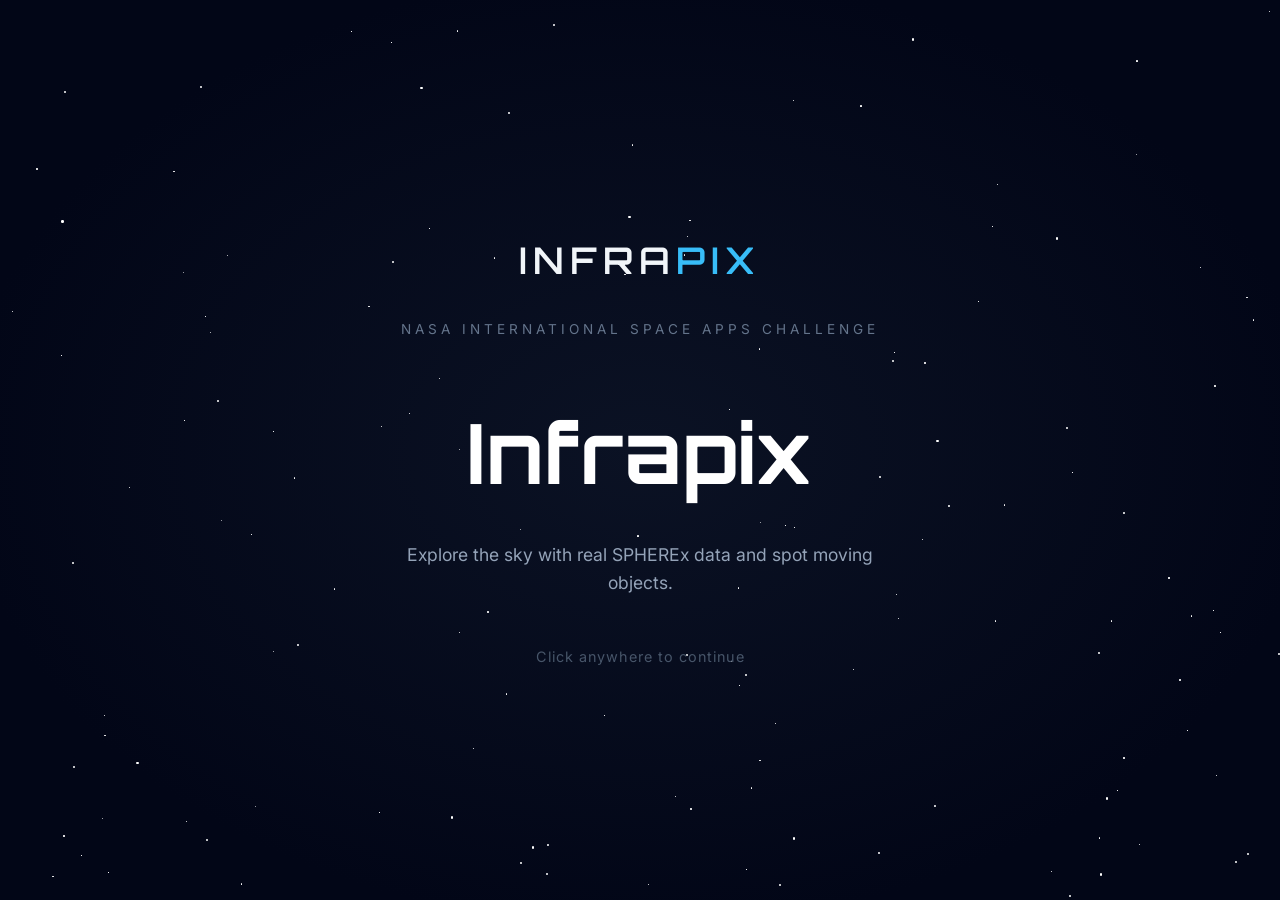
==== static/index.html @ c10cc55e "One-page site: splash, 3D map with SPHEREx pictures, team" ====
<!DOCTYPE html>
<html lang="en">
<head>
<meta charset="UTF-8">
<meta name="viewport" content="width=device-width, initial-scale=1.0">
<title>Infrapix | NASA Space Apps Challenge – SPHEREx</title>
<link rel="preconnect" href="https://fonts.googleapis.com">
<link rel="preconnect" href="https://fonts.gstatic.com" crossorigin>
<link href="https://fonts.googleapis.com/css2?family=Orbitron:wght@400;500;600;700&family=Inter:wght@300;400;500;600;700&display=swap" rel="stylesheet">
<style>
:root{--bg:#050510;--card:rgba(15,23,42,.78);--border:rgba(148,163,184,.15);--primary:#38bdf8;--primary-glow:rgba(56,189,248,.35);--text:#e2e8f0;--muted:#94a3b8}
*{margin:0;padding:0;box-sizing:border-box}
html{scroll-behavior:smooth}
body{font-family:'Inter',system-ui,sans-serif;background:var(--bg);color:var(--text);line-height:1.6;overflow-x:hidden}

/* splash */
#splash{position:fixed;inset:0;z-index:9999;background:radial-gradient(ellipse at center,#0b1224 0%,#020617 75%);display:flex;flex-direction:column;align-items:center;justify-content:center;cursor:pointer;transition:opacity .85s ease,visibility .85s ease}
#splash.hide{opacity:0;visibility:hidden;pointer-events:none}
.stars{position:absolute;inset:0;overflow:hidden}
.star{position:absolute;background:#fff;border-radius:50%;animation:twinkle 3.5s infinite ease-in-out}
@keyframes twinkle{0%,100%{opacity:.15;transform:scale(1)}50%{opacity:.9;transform:scale(1.25)}}
.splash-content{position:relative;z-index:2;text-align:center;padding:2rem;pointer-events:none}
.splash-logo{font-family:'Orbitron',sans-serif;font-size:clamp(1.5rem,4vw,2.3rem);font-weight:600;letter-spacing:6px;margin-bottom:1.8rem}
.infra{color:#f1f5f9}.pix{color:#38bdf8}
.splash-sub{font-size:.85rem;color:#64748b;letter-spacing:4px;text-transform:uppercase;margin-bottom:2.8rem}
.splash-title{font-family:'Orbitron',sans-serif;font-size:clamp(3rem,9vw,5.2rem);font-weight:700;color:#fff;margin-bottom:1.4rem}
.splash-desc{max-width:480px;margin:0 auto 3rem;color:#94a3b8;font-size:1.1rem}
.splash-hint{font-size:.9rem;color:#475569;letter-spacing:1px;animation:pulse 2.2s infinite}
@keyframes pulse{0%,100%{opacity:.45}50%{opacity:.9}}
#main{display:none;opacity:0;transition:opacity 1s ease}
#main.show{display:block;opacity:1}

/* nav + hero */
nav{position:fixed;top:0;left:0;right:0;z-index:100;padding:1.05rem 2rem;background:rgba(5,5,16,.93);backdrop-filter:blur(18px);border-bottom:1px solid var(--border);display:flex;justify-content:space-between;align-items:center}
.nav-logo{font-family:'Orbitron',sans-serif;font-weight:600;font-size:1.2rem;letter-spacing:1.5px}
.nav-links{display:flex;gap:1.7rem;list-style:none}
.nav-links a{color:var(--muted);text-decoration:none;font-size:.9rem;font-weight:500;transition:color .2s}
.nav-links a:hover{color:var(--primary)}
.hero{min-height:90vh;display:flex;align-items:center;justify-content:center;text-align:center;padding:8rem 2rem 4rem;position:relative}
.hero::before{content:'';position:absolute;width:700px;height:700px;background:radial-gradient(circle,rgba(56,189,248,.1) 0%,transparent 70%);top:10%;left:50%;transform:translateX(-50%);pointer-events:none}
.hero-content{max-width:860px;position:relative;z-index:2}
.badge{display:inline-block;background:rgba(56,189,248,.12);color:var(--primary);padding:.4rem 1.2rem;border-radius:999px;font-size:.82rem;font-weight:600;letter-spacing:1.2px;margin-bottom:1.8rem;border:1px solid rgba(56,189,248,.25)}
.hero h1{font-family:'Orbitron',sans-serif;font-size:clamp(3.2rem,9vw,5.2rem);margin-bottom:1.4rem;color:#fff}
.hero h1 span{color:#38bdf8}
.hero p{font-size:1.18rem;color:var(--muted);max-width:620px;margin:0 auto 2.6rem}
.hero-buttons{display:flex;gap:1rem;justify-content:center;flex-wrap:wrap}
.btn{display:inline-flex;align-items:center;gap:.5rem;padding:.9rem 1.8rem;border-radius:999px;font-weight:600;font-size:.96rem;text-decoration:none;transition:all .3s;cursor:pointer;border:none;font-family:inherit}
.btn-primary{background:linear-gradient(135deg,#0ea5e9,#6366f1);color:#fff;box-shadow:0 0 26px var(--primary-glow)}
.btn-primary:hover{transform:translateY(-2px);box-shadow:0 0 38px var(--primary-glow)}
.btn-outline{background:transparent;color:var(--text);border:1px solid var(--border)}
.btn-outline:hover{border-color:var(--primary);color:var(--primary)}
.btn-secondary{background:rgba(56,189,248,.15);color:var(--primary);border:1px solid rgba(56,189,248,.3);padding:.55rem 1.1rem;font-size:.86rem}
.btn-secondary:hover{background:rgba(56,189,248,.25)}

/* sections */
section{padding:5rem 2rem;max-width:1120px;margin:0 auto}
section.wide{max-width:1560px;padding-left:1rem;padding-right:1rem}
.section-title{font-family:'Orbitron',sans-serif;font-size:clamp(1.6rem,4vw,2.1rem);margin-bottom:.9rem;text-align:center}
.section-subtitle{text-align:center;color:var(--muted);max-width:660px;margin:0 auto 2rem;font-size:1.05rem}
.tool-container{background:var(--card);border:1px solid var(--border);border-radius:1.3rem;padding:1.2rem}
.presets{display:flex;gap:.6rem;flex-wrap:wrap;justify-content:center;margin-bottom:1rem}
.help{color:var(--muted);font-size:.86rem;text-align:center;max-width:760px;margin:0 auto 1rem}

/* cards */
.cards,.examples-grid{display:grid;grid-template-columns:repeat(auto-fit,minmax(240px,1fr));gap:1.2rem}
.card,.example-card,.step,.member,.stat{background:var(--card);border:1px solid var(--border);border-radius:1.05rem}
.card{padding:1.7rem}
.card-icon{width:40px;height:40px;background:rgba(56,189,248,.13);border-radius:10px;display:flex;align-items:center;justify-content:center;font-size:1.25rem;margin-bottom:.9rem}
.card h3{font-size:1.1rem;margin-bottom:.5rem;color:#fff}
.card p,.example-card p{color:var(--muted);font-size:.93rem}
.example-card{padding:1.25rem;cursor:pointer;transition:border-color .2s}
.example-card:hover{border-color:var(--primary)}
.example-card h4{color:var(--primary);font-size:.95rem;margin-bottom:.35rem}
.steps{display:grid;grid-template-columns:repeat(auto-fit,minmax(200px,1fr));gap:1.2rem;counter-reset:step}
.step{padding:1.6rem 1.3rem;position:relative}
.step::before{counter-increment:step;content:counter(step);position:absolute;top:-11px;left:15px;background:linear-gradient(135deg,#0ea5e9,#6366f1);color:#fff;width:26px;height:26px;border-radius:50%;display:flex;align-items:center;justify-content:center;font-weight:700;font-size:.8rem}
.step h3{margin-top:.6rem;margin-bottom:.45rem;font-size:1.02rem;color:#fff}
.step p{color:var(--muted);font-size:.88rem}
.team-grid{display:grid;grid-template-columns:repeat(5,1fr);gap:1rem}
@media(max-width:900px){.team-grid{grid-template-columns:repeat(3,1fr)}}
@media(max-width:580px){.team-grid{grid-template-columns:repeat(2,1fr)}}
.member{text-align:center;padding:1.35rem .7rem}
.avatar{width:58px;height:58px;border-radius:50%;background:linear-gradient(135deg,#0ea5e9,#a78bfa);margin:0 auto .75rem;display:flex;align-items:center;justify-content:center;font-size:1.25rem;color:#fff;font-weight:600}
.member h3{font-size:.88rem;color:#fff;font-weight:500}
.impact-stats{display:grid;grid-template-columns:repeat(auto-fit,minmax(150px,1fr));gap:1.1rem}
.stat{text-align:center;padding:1.4rem .9rem}
.stat-number{font-family:'Orbitron',sans-serif;font-size:1.7rem;color:var(--primary)}
.stat-label{color:var(--muted);font-size:.86rem}
footer{border-top:1px solid var(--border);padding:3.8rem 2rem 2.6rem;text-align:center;background:rgba(5,5,16,.9)}
footer h2{font-family:'Orbitron',sans-serif;font-size:1.65rem;margin-bottom:.8rem}
footer p{color:var(--muted);max-width:460px;margin:0 auto 1.8rem;font-size:.93rem}
.footer-links{display:flex;gap:1.5rem;justify-content:center;margin-bottom:2.2rem;flex-wrap:wrap}
.footer-links a{color:var(--muted);text-decoration:none}.footer-links a:hover{color:var(--primary)}
.copyright{color:#64748b;font-size:.84rem}
@media(max-width:700px){.nav-links{display:none}}

/* ---- explorer ---- */
.tool-grid{display:grid;grid-template-columns:1fr 1fr;gap:1.4rem}
@media(max-width:750px){.tool-grid{grid-template-columns:1fr}}
.form-group{margin-bottom:1.1rem}
.form-group label{display:block;font-size:.86rem;color:var(--muted);margin-bottom:.35rem;font-weight:500}
.form-group input,.form-group select{width:100%;background:rgba(15,23,42,.85);border:1px solid var(--border);border-radius:.65rem;padding:.7rem .95rem;color:#fff;font-size:.94rem;font-family:inherit;outline:none}
.form-group input:focus,.form-group select:focus{border-color:var(--primary)}
.form-row{display:grid;grid-template-columns:1fr 1fr;gap:.9rem}
.name-row{display:flex;gap:.6rem}.name-row input{flex:1}
.search-note{color:var(--muted);font-size:.84rem;margin:.4rem 0 0}
.chk{display:flex;align-items:center;gap:.55rem;color:var(--muted);font-size:.88rem;margin:.5rem 0;cursor:pointer}
.chk input{width:auto;accent-color:var(--primary)}
.tool-actions{display:flex;gap:.8rem;margin-top:1.3rem;flex-wrap:wrap}
.status{color:var(--primary);font-size:.92rem;min-height:1.5rem;margin-top:1rem}
.btn[disabled]{opacity:.55;cursor:wait}
.btn-small{padding:.55rem 1.1rem;font-size:.86rem}
.results-area{margin-top:1.4rem;display:none}
.results-area.visible{display:block}
.panel{background:rgba(10,15,30,.95);border:1px solid var(--border);border-radius:1rem;padding:1.4rem;margin-top:1.2rem}
.panel h3{font-size:1.05rem;color:#fff;margin-bottom:.3rem;text-align:center}
.panel .sub{color:var(--muted);font-size:.84rem;text-align:center;margin-bottom:1rem}
.frame-title{color:#fff;font-weight:600;font-size:.95rem;text-align:center;margin-bottom:.9rem}
.stage{display:flex;gap:1.2rem;justify-content:center;flex-wrap:wrap}
.stage figure{margin:0;text-align:center;max-width:100%}
.stage figcaption{font-size:.82rem;color:var(--muted);margin-bottom:.45rem;min-height:2.4em}
.stage canvas{max-width:100%;height:auto;border-radius:.6rem;background:#060a14}
.red{color:#f87171}.blue{color:#60a5fa}
.controls{display:flex;gap:.7rem;align-items:center;justify-content:center;flex-wrap:wrap;margin-top:1.1rem}
.controls select{background:rgba(15,23,42,.85);border:1px solid var(--border);border-radius:.6rem;padding:.5rem .7rem;color:#fff;font-family:inherit}
#slider{width:min(560px,92%);accent-color:var(--primary);display:block;margin:1rem auto 0}
.frame-info{color:var(--muted);font-size:.82rem;text-align:center;margin-top:.8rem}
.motion{color:#cbd5e1;font-size:.88rem;max-width:780px;margin:.8rem auto 0;text-align:center;line-height:1.6}
.keys{color:#64748b;font-size:.78rem;text-align:center;margin-top:.6rem}
.detector-grid{display:grid;grid-template-columns:repeat(auto-fit,minmax(230px,1fr));gap:1rem}
.detector-card{background:rgba(10,15,30,.9);border:1px solid var(--border);border-radius:.9rem;padding:.8rem;text-align:center}
.detector-card canvas{width:100%;height:auto;border-radius:.5rem;margin-bottom:.5rem}
.detector-card strong{display:block;color:#fff;font-size:.9rem}
.detector-card span{display:block;font-size:.78rem;color:var(--muted)}

.xp{position:relative;margin-top:62px;height:calc(100vh - 62px);padding:0;max-width:none;margin:0;border-bottom:1px solid var(--border)}
.xp iframe{position:absolute;inset:0;width:100%;height:100%;border:0;background:#000}
#xpCover{position:absolute;inset:0;z-index:3;display:flex;align-items:center;justify-content:center;cursor:pointer;background:rgba(2,6,23,.25)}
#xpCover[hidden]{display:none}
.xp-cta{display:flex;flex-direction:column;gap:.4rem;text-align:center;padding:1rem 1.6rem;border-radius:16px;background:rgba(15,23,42,.75);backdrop-filter:blur(14px);border:1px solid var(--border);max-width:420px}
.xp-cta b{font-family:'Orbitron',sans-serif;color:#fff}.xp-cta span{color:var(--muted);font-size:.9rem}
.xp-bar{position:absolute;right:14px;bottom:14px;z-index:4;display:flex;gap:.6rem}
.xp-bar button,.xp-bar a{font:600 .8rem Inter,sans-serif;color:#e2e8f0;text-decoration:none;padding:.45rem .9rem;border-radius:999px;background:rgba(15,23,42,.8);border:1px solid var(--border);cursor:pointer}
</style>
</head>
<body>

<!-- SPLASH -->

<div id="splash" onclick="enterSite()">
  <div class="stars" id="stars"></div>
  <div class="splash-content">
    <div class="splash-logo"><span class="infra">INFRA</span><span class="pix">PIX</span></div>
    <div class="splash-sub">NASA International Space Apps Challenge</div>
    <h1 class="splash-title">Infrapix</h1>
    <p class="splash-desc">Explore the sky with real SPHEREx data and spot moving objects.</p>
    <div class="splash-hint">Click anywhere to continue</div>
  </div>
</div>

<div id="main">
  <nav>
    <div class="nav-logo"><span class="infra">INFRA</span><span class="pix">PIX</span></div>
    <ul class="nav-links">
      <li><a href="#explorer">Explorer</a></li>
      <li><a href="#challenge">The Challenge</a></li>
      <li><a href="#how-it-works">How it works</a></li>
      <li><a href="#team">Team</a></li>
    </ul>
  </nav>

  <section id="explorer" class="xp">
    <iframe id="xpFrame" title="Infrapix 3D explorer" allow="fullscreen"></iframe>
    <div id="xpCover" onclick="xpActivate()">
      <div class="xp-cta"><b>Click to explore</b><span>Fly through the Solar System, search any object, and blink its SPHEREx exposures</span></div>
    </div>
    <div class="xp-bar">
      <button id="xpRelease" type="button" onclick="xpRelease()" hidden>Scroll the page</button>
      <a href="explorer.html" target="_blank" rel="noopener">Open full screen</a>
    </div>
  </section>

  <section id="challenge">
    <h2 class="section-title">The Challenge</h2>
    <p class="section-subtitle">SPHEREx maps the whole sky every six months in 102 bands of near-infrared light.</p>
    <div class="cards">
      <div class="card"><div class="card-icon">🌌</div><h3>Over a billion objects</h3><p>Stars, asteroids, comets, brown dwarfs and galaxies. Many move between observations.</p></div>
      <div class="card"><div class="card-icon">👁️</div><h3>Comparing over time</h3><p>Objects like Pluto were discovered by comparing images taken at different times.</p></div>
      <div class="card"><div class="card-icon">👥</div><h3>Citizen science</h3><p>A public tool is needed so anyone can explore SPHEREx.</p></div>
    </div>
  </section>

  <section id="how-it-works">
    <h2 class="section-title">How it works</h2>
    <div class="steps">
      <div class="step"><h3>Search an object</h3><p>A name or coordinates. We look up where it is and how it moves.</p></div>
      <div class="step"><h3>Fetch from IRSA</h3><p>SPHEREx exposures covering that spot are downloaded and aligned on one sky grid.</p></div>
      <div class="step"><h3>See it on the map</h3><p>It appears in the 3D sky with its colour image and one picture per detector.</p></div>
      <div class="step"><h3>Blink it</h3><p>Flip through the exposures in time, with the motion path and difference view, to spot what moves.</p></div>
    </div>
  </section>

  <section>
    <h2 class="section-title">Try these</h2>
    <div class="examples-grid">
      <div class="example-card" onclick="xpSearch(&quot;Barnard's Star&quot;)"><h4>Barnard's Star</h4><p>Large proper motion (about 10″ per year). Ideal for testing motion detection.</p></div>
      <div class="example-card" onclick="xpSearch('eps Ind Ba')"><h4>Epsilon Indi B</h4><p>A pair of nearby brown dwarfs.</p></div>
      <div class="example-card" onclick="xpSearch('WISE J085510.83-071442.5')"><h4>WISE 0855</h4><p>A fast-moving brown dwarf.</p></div>
      <div class="example-card" onclick="xpSearch('RW Aur')"><h4>RW Aurigae</h4><p>A variable star (its brightness changes).</p></div>
    </div>
  </section>

  <section id="team">
    <h2 class="section-title">Team Infrapix</h2>
    <p class="section-subtitle">Five people united by space and data.</p>
    <div class="team-grid">
      <div class="member"><div class="avatar">S</div><h3>Saul Chen</h3></div>
      <div class="member"><div class="avatar">V</div><h3>Vicente Gonzalez</h3></div>
      <div class="member"><div class="avatar">A</div><h3>Allison Ren</h3></div>
      <div class="member"><div class="avatar">E</div><h3>Emma Dojc</h3></div>
      <div class="member"><div class="avatar">M</div><h3>Marcelo Villegas</h3></div>
    </div>
  </section>

  <footer>
    <h2>Infrapix</h2>
    <p>NASA International Space Apps Challenge · Planet X and SPHEREx</p>
    <div class="footer-links"><a href="https://github.com/Vic12345678-d/infrapix-spherex">GitHub</a></div>
    <div class="copyright">© 2025 · Team Infrapix</div>
  </footer>
</div>

<script>
const starsContainer=document.getElementById('stars');
for(let i=0;i<140;i++){const s=document.createElement('div'),size=Math.random()*2.2+.4;
  s.className='star';s.style.width=s.style.height=size+'px';
  s.style.left=Math.random()*100+'%';s.style.top=Math.random()*100+'%';
  s.style.animationDelay=Math.random()*4+'s';starsContainer.appendChild(s)}
const frame=document.getElementById('xpFrame');
let ready=false;const pending=[];
frame.addEventListener('load',()=>{ready=true});
function enterSite(){
  document.getElementById('splash').classList.add('hide');
  if(!frame.getAttribute('src'))frame.src='explorer.html';
  setTimeout(()=>{document.getElementById('main').classList.add('show');document.body.style.overflow='auto'},350)}
function xpActivate(){document.getElementById('xpCover').hidden=true;document.getElementById('xpRelease').hidden=false;frame.focus()}
function xpRelease(){document.getElementById('xpCover').hidden=false;document.getElementById('xpRelease').hidden=true}
function xpSearch(q){
  document.getElementById('explorer').scrollIntoView({behavior:'smooth'});xpActivate();
  const send=()=>frame.contentWindow.postMessage({infrapixSearch:q},'*');
  ready?send():frame.addEventListener('load',send,{once:true})}
(function(){const p=new URLSearchParams(location.search);if(p.has('skip'))enterSite()})();
</script>
</body>
</html>
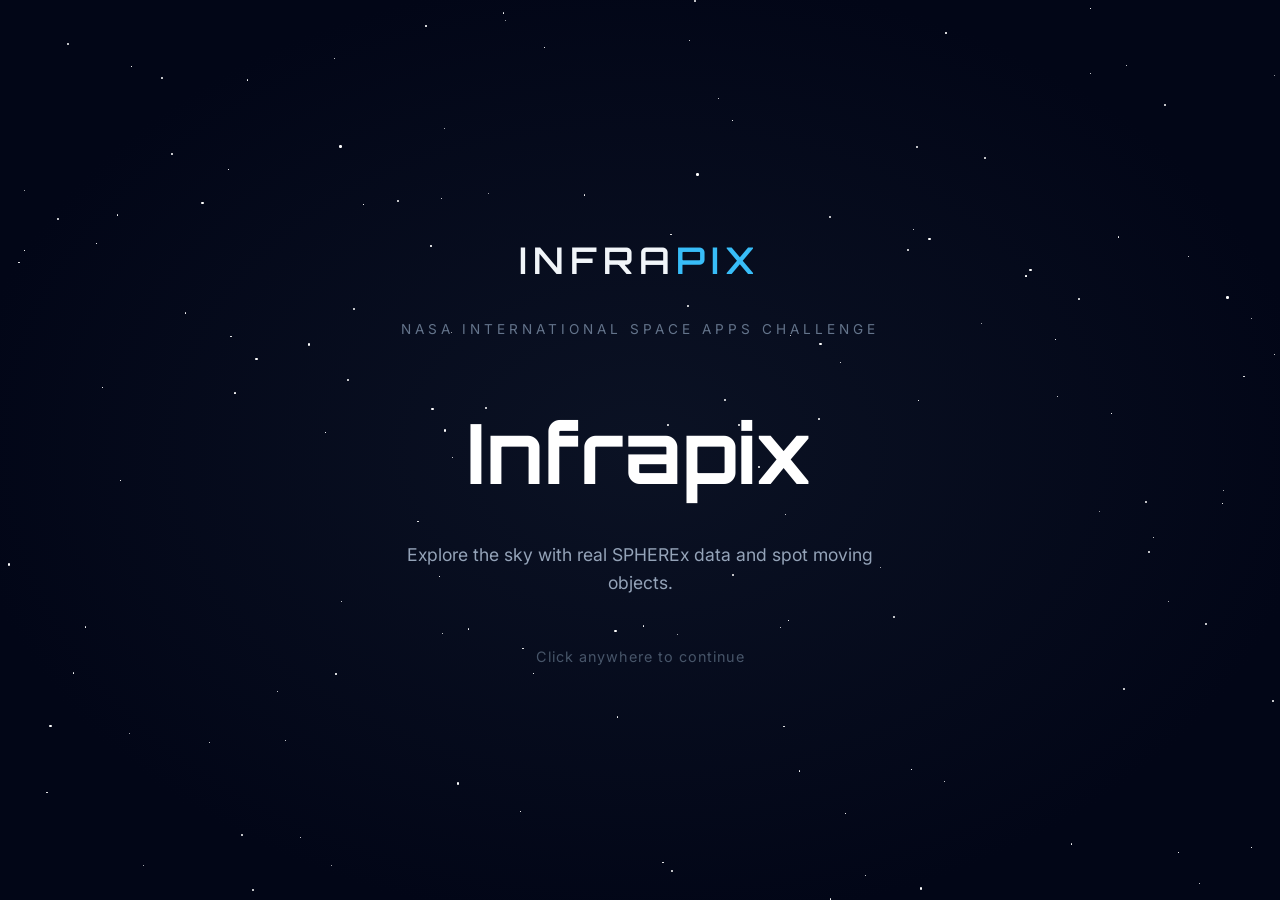
==== commit 15910d31: "Elliptical orbits, Pluto, matching style, sharper blink, fix embedded search" ====
--- a/static/index.html
+++ b/static/index.html
@@ -133,7 +133,7 @@
 .detector-card strong{display:block;color:#fff;font-size:.9rem}
 .detector-card span{display:block;font-size:.78rem;color:var(--muted)}
 
-.xp{position:relative;margin-top:62px;height:calc(100vh - 62px);padding:0;max-width:none;margin:0;border-bottom:1px solid var(--border)}
+.xp{position:relative;height:calc(100vh - var(--navh,64px));padding:0;max-width:none;margin:var(--navh,64px) 0 0;border-bottom:1px solid var(--border)}
 .xp iframe{position:absolute;inset:0;width:100%;height:100%;border:0;background:#000}
 #xpCover{position:absolute;inset:0;z-index:3;display:flex;align-items:center;justify-content:center;cursor:pointer;background:rgba(2,6,23,.25)}
 #xpCover[hidden]{display:none}
@@ -162,7 +162,7 @@
   <nav>
     <div class="nav-logo"><span class="infra">INFRA</span><span class="pix">PIX</span></div>
     <ul class="nav-links">
-      <li><a href="#explorer">Explorer</a></li>
+      <li><a href="#explorer" onclick="xpShow();return false">Explorer</a></li>
       <li><a href="#challenge">The Challenge</a></li>
       <li><a href="#how-it-works">How it works</a></li>
       <li><a href="#team">Team</a></li>
@@ -237,16 +237,18 @@
   s.style.left=Math.random()*100+'%';s.style.top=Math.random()*100+'%';
   s.style.animationDelay=Math.random()*4+'s';starsContainer.appendChild(s)}
 const frame=document.getElementById('xpFrame');
+function navH(){document.documentElement.style.setProperty('--navh',document.querySelector('nav').offsetHeight+'px')}addEventListener('resize',navH);
 let ready=false;const pending=[];
 frame.addEventListener('load',()=>{ready=true});
 function enterSite(){
   document.getElementById('splash').classList.add('hide');
   if(!frame.getAttribute('src'))frame.src='explorer.html';
-  setTimeout(()=>{document.getElementById('main').classList.add('show');document.body.style.overflow='auto'},350)}
-function xpActivate(){document.getElementById('xpCover').hidden=true;document.getElementById('xpRelease').hidden=false;frame.focus()}
+  setTimeout(()=>{document.getElementById('main').classList.add('show');navH();document.body.style.overflow='auto'},350)}
+function xpShow(){const sec=document.getElementById('explorer');window.scrollTo({top:sec.offsetTop-document.querySelector('nav').offsetHeight,behavior:'smooth'})}
+function xpActivate(){xpShow();document.getElementById('xpCover').hidden=true;document.getElementById('xpRelease').hidden=false;frame.focus({preventScroll:true})}
 function xpRelease(){document.getElementById('xpCover').hidden=false;document.getElementById('xpRelease').hidden=true}
 function xpSearch(q){
-  document.getElementById('explorer').scrollIntoView({behavior:'smooth'});xpActivate();
+  xpActivate();
   const send=()=>frame.contentWindow.postMessage({infrapixSearch:q},'*');
   ready?send():frame.addEventListener('load',send,{once:true})}
 (function(){const p=new URLSearchParams(location.search);if(p.has('skip'))enterSite()})();
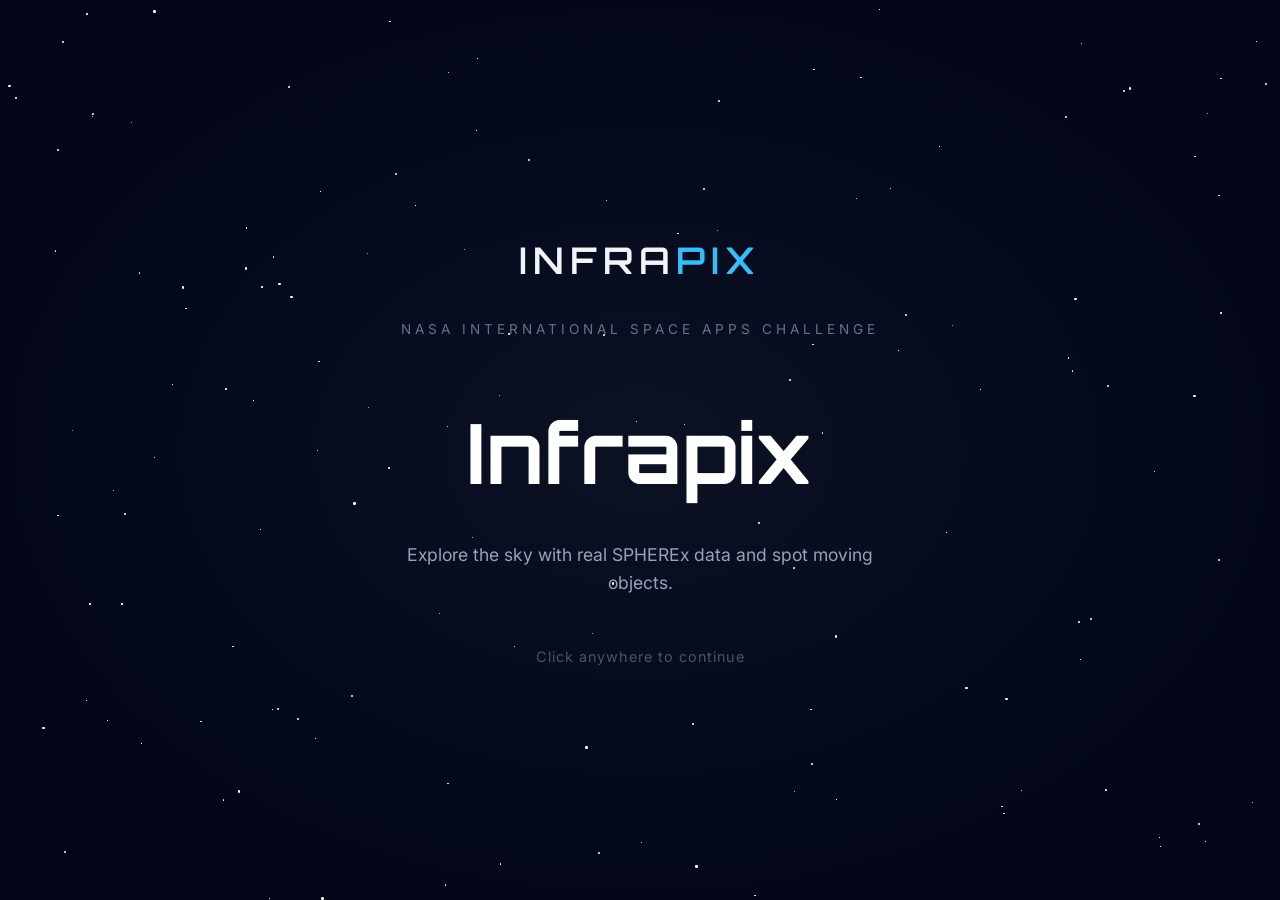
==== commit b6fcb2fc: "Add team photos" ====
--- a/static/index.html
+++ b/static/index.html
@@ -80,7 +80,8 @@
 @media(max-width:900px){.team-grid{grid-template-columns:repeat(3,1fr)}}
 @media(max-width:580px){.team-grid{grid-template-columns:repeat(2,1fr)}}
 .member{text-align:center;padding:1.35rem .7rem}
-.avatar{width:58px;height:58px;border-radius:50%;background:linear-gradient(135deg,#0ea5e9,#a78bfa);margin:0 auto .75rem;display:flex;align-items:center;justify-content:center;font-size:1.25rem;color:#fff;font-weight:600}
+.avatar{position:relative;overflow:hidden;width:112px;height:112px;box-shadow:0 0 0 2px rgba(56,189,248,.45),0 12px 30px -12px rgba(56,189,248,.5);border-radius:50%;background:linear-gradient(135deg,#0ea5e9,#a78bfa);margin:0 auto .75rem;display:flex;align-items:center;justify-content:center;font-size:1.6rem;color:#fff;font-weight:600}
+.avatar img{position:absolute;inset:0;width:100%;height:100%;object-fit:cover}
 .member h3{font-size:.88rem;color:#fff;font-weight:500}
 .impact-stats{display:grid;grid-template-columns:repeat(auto-fit,minmax(150px,1fr));gap:1.1rem}
 .stat{text-align:center;padding:1.4rem .9rem}
@@ -133,8 +134,16 @@
 .detector-card strong{display:block;color:#fff;font-size:.9rem}
 .detector-card span{display:block;font-size:.78rem;color:var(--muted)}
 
-.xp{position:relative;height:calc(100vh - var(--navh,64px));padding:0;max-width:none;margin:var(--navh,64px) 0 0;border-bottom:1px solid var(--border)}
-.xp iframe{position:absolute;inset:0;width:100%;height:100%;border:0;background:#000}
+.xp{position:relative;height:calc(100vh - var(--navh,64px) - 64px);padding:0;max-width:none;margin:var(--navh,64px) 0 0;overflow:hidden}
+.xp iframe{position:absolute;inset:0;width:100%;height:100%;border:0;background:#050510;transform-origin:50% 0}
+.xp-fade{position:absolute;left:0;right:0;bottom:0;height:90px;z-index:2;pointer-events:none;background:linear-gradient(to bottom,rgba(5,5,16,0),var(--bg))}
+.xp-next{display:flex;flex-direction:column;align-items:center;justify-content:center;gap:2px;height:64px;color:var(--muted);text-decoration:none;font-size:.85rem;letter-spacing:.06em;transition:color .2s}
+.xp-next:hover{color:var(--primary)}
+.xp-next svg{animation:nudge 2s ease-in-out infinite}
+@keyframes nudge{0%,100%{transform:translateY(0)}50%{transform:translateY(4px)}}
+.reveal{opacity:0;transform:translateY(28px);transition:opacity .9s cubic-bezier(.22,1,.36,1),transform .9s cubic-bezier(.22,1,.36,1)}
+.reveal.in{opacity:1;transform:none}
+#challenge{padding-top:3rem}
 #xpCover{position:absolute;inset:0;z-index:3;display:flex;align-items:center;justify-content:center;cursor:pointer;background:rgba(2,6,23,.25)}
 #xpCover[hidden]{display:none}
 .xp-cta{display:flex;flex-direction:column;gap:.4rem;text-align:center;padding:1rem 1.6rem;border-radius:16px;background:rgba(15,23,42,.75);backdrop-filter:blur(14px);border:1px solid var(--border);max-width:420px}
@@ -171,14 +180,15 @@
 
   <section id="explorer" class="xp">
     <iframe id="xpFrame" title="Infrapix 3D explorer" allow="fullscreen"></iframe>
-    <div id="xpCover" onclick="xpActivate()">
-      <div class="xp-cta"><b>Click to explore</b><span>Fly through the Solar System, search any object, and blink its SPHEREx exposures</span></div>
-    </div>
+    
     <div class="xp-bar">
-      <button id="xpRelease" type="button" onclick="xpRelease()" hidden>Scroll the page</button>
       <a href="explorer.html" target="_blank" rel="noopener">Open full screen</a>
     </div>
   </section>
+  <a class="xp-next" href="#challenge" onclick="document.getElementById('challenge').scrollIntoView({behavior:'smooth'});return false">
+    <span>About the project</span>
+    <svg viewBox="0 0 24 24" width="18" height="18" fill="none" stroke="currentColor" stroke-width="2" stroke-linecap="round" stroke-linejoin="round"><path d="m6 9 6 6 6-6"/></svg>
+  </a>
 
   <section id="challenge">
     <h2 class="section-title">The Challenge</h2>
@@ -214,11 +224,11 @@
     <h2 class="section-title">Team Infrapix</h2>
     <p class="section-subtitle">Five people united by space and data.</p>
     <div class="team-grid">
-      <div class="member"><div class="avatar">S</div><h3>Saul Chen</h3></div>
-      <div class="member"><div class="avatar">V</div><h3>Vicente Gonzalez</h3></div>
-      <div class="member"><div class="avatar">A</div><h3>Allison Ren</h3></div>
-      <div class="member"><div class="avatar">E</div><h3>Emma Dojc</h3></div>
-      <div class="member"><div class="avatar">M</div><h3>Marcelo Villegas</h3></div>
+      <div class="member"><div class="avatar">S<img src="img/team/Saul.png" alt="Saul" loading="lazy" onerror="this.remove()"></div><h3>Saul Chen</h3></div>
+      <div class="member"><div class="avatar">V<img src="img/team/Vicente.png" alt="Vicente" loading="lazy" onerror="this.remove()"></div><h3>Vicente Gonzalez</h3></div>
+      <div class="member"><div class="avatar">A<img src="img/team/Allison.png" alt="Allison" loading="lazy" onerror="this.remove()"></div><h3>Allison Ren</h3></div>
+      <div class="member"><div class="avatar">E<img src="img/team/Emma.png" alt="Emma" loading="lazy" onerror="this.remove()"></div><h3>Emma Dojc</h3></div>
+      <div class="member"><div class="avatar">M<img src="img/team/Marcelo.png" alt="Marcelo" loading="lazy" onerror="this.remove()"></div><h3>Marcelo Villegas</h3></div>
     </div>
   </section>
 
@@ -242,16 +252,18 @@
 frame.addEventListener('load',()=>{ready=true});
 function enterSite(){
   document.getElementById('splash').classList.add('hide');
-  if(!frame.getAttribute('src'))frame.src='explorer.html';
-  setTimeout(()=>{document.getElementById('main').classList.add('show');navH();document.body.style.overflow='auto'},350)}
+  setTimeout(()=>{document.getElementById('main').classList.add('show');navH();
+    // start the map only once its frame is visible and has a real size
+    requestAnimationFrame(()=>{if(!frame.getAttribute('src'))frame.src='explorer.html'});document.body.style.overflow='auto'},350)}
 function xpShow(){const sec=document.getElementById('explorer');window.scrollTo({top:sec.offsetTop-document.querySelector('nav').offsetHeight,behavior:'smooth'})}
-function xpActivate(){xpShow();document.getElementById('xpCover').hidden=true;document.getElementById('xpRelease').hidden=false;frame.focus({preventScroll:true})}
-function xpRelease(){document.getElementById('xpCover').hidden=false;document.getElementById('xpRelease').hidden=true}
 function xpSearch(q){
-  xpActivate();
+  xpShow();
   const send=()=>frame.contentWindow.postMessage({infrapixSearch:q},'*');
   ready?send():frame.addEventListener('load',send,{once:true})}
 (function(){const p=new URLSearchParams(location.search);if(p.has('skip'))enterSite()})();
+// Sections drift in as they come into view.
+const io=new IntersectionObserver(es=>es.forEach(e=>{if(e.isIntersecting){e.target.classList.add('in');io.unobserve(e.target)}}),{threshold:.12});
+document.querySelectorAll('#main > section:not(#explorer) .section-title, #main > section:not(#explorer) .section-subtitle, .card, .step, .example-card, .member, footer').forEach((el,i)=>{el.classList.add('reveal');el.style.transitionDelay=`${(i%5)*70}ms`;io.observe(el)});
 </script>
 </body>
 </html>
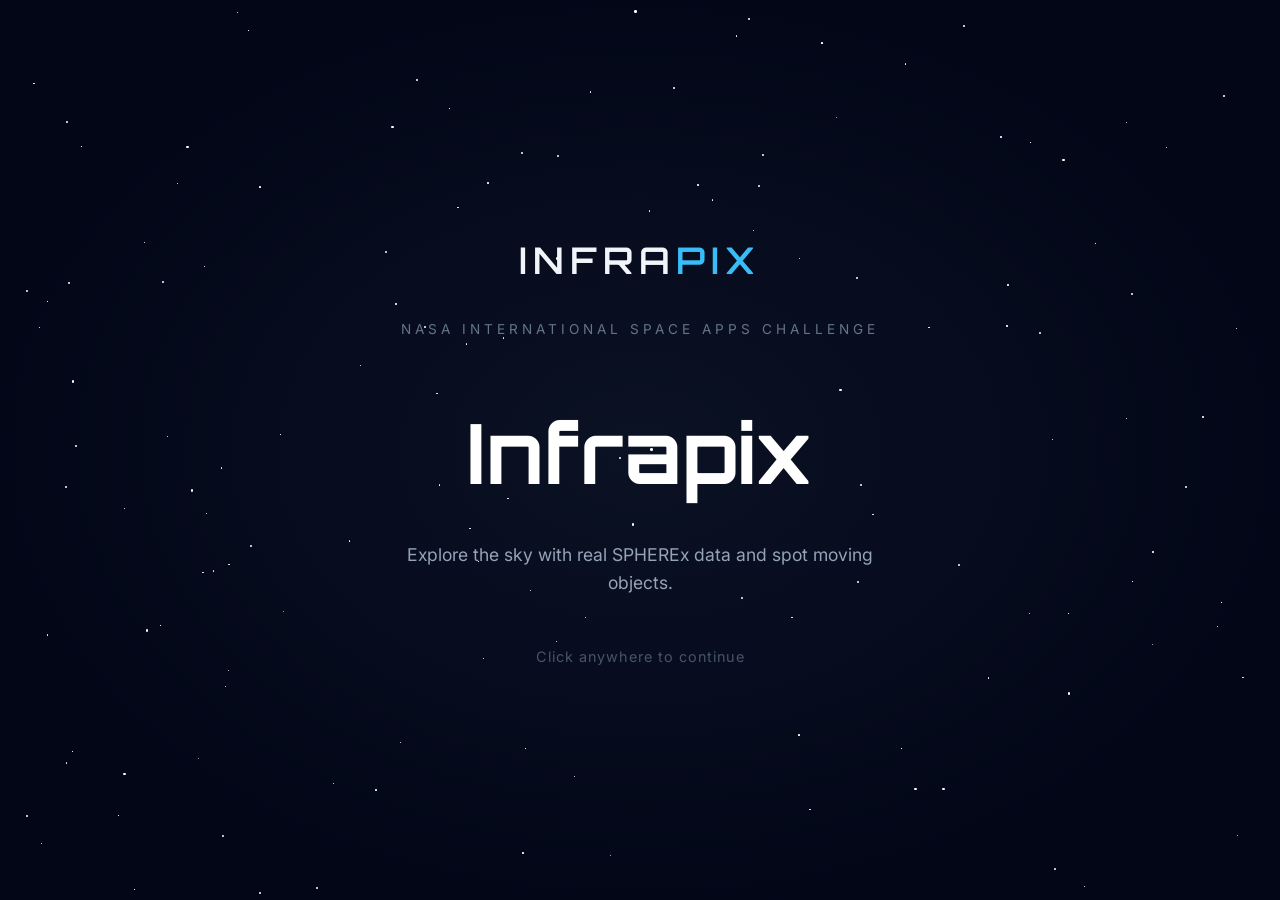
==== commit 93b21593: "Team photos fill the circles" ====
--- a/static/index.html
+++ b/static/index.html
@@ -81,7 +81,7 @@
 @media(max-width:580px){.team-grid{grid-template-columns:repeat(2,1fr)}}
 .member{text-align:center;padding:1.35rem .7rem}
 .avatar{position:relative;overflow:hidden;width:112px;height:112px;box-shadow:0 0 0 2px rgba(56,189,248,.45),0 12px 30px -12px rgba(56,189,248,.5);border-radius:50%;background:linear-gradient(135deg,#0ea5e9,#a78bfa);margin:0 auto .75rem;display:flex;align-items:center;justify-content:center;font-size:1.6rem;color:#fff;font-weight:600}
-.avatar img{position:absolute;inset:0;width:100%;height:100%;object-fit:cover}
+.avatar img{position:absolute;inset:0;width:100%;height:100%;object-fit:cover;object-position:50% 25%}
 .member h3{font-size:.88rem;color:#fff;font-weight:500}
 .impact-stats{display:grid;grid-template-columns:repeat(auto-fit,minmax(150px,1fr));gap:1.1rem}
 .stat{text-align:center;padding:1.4rem .9rem}
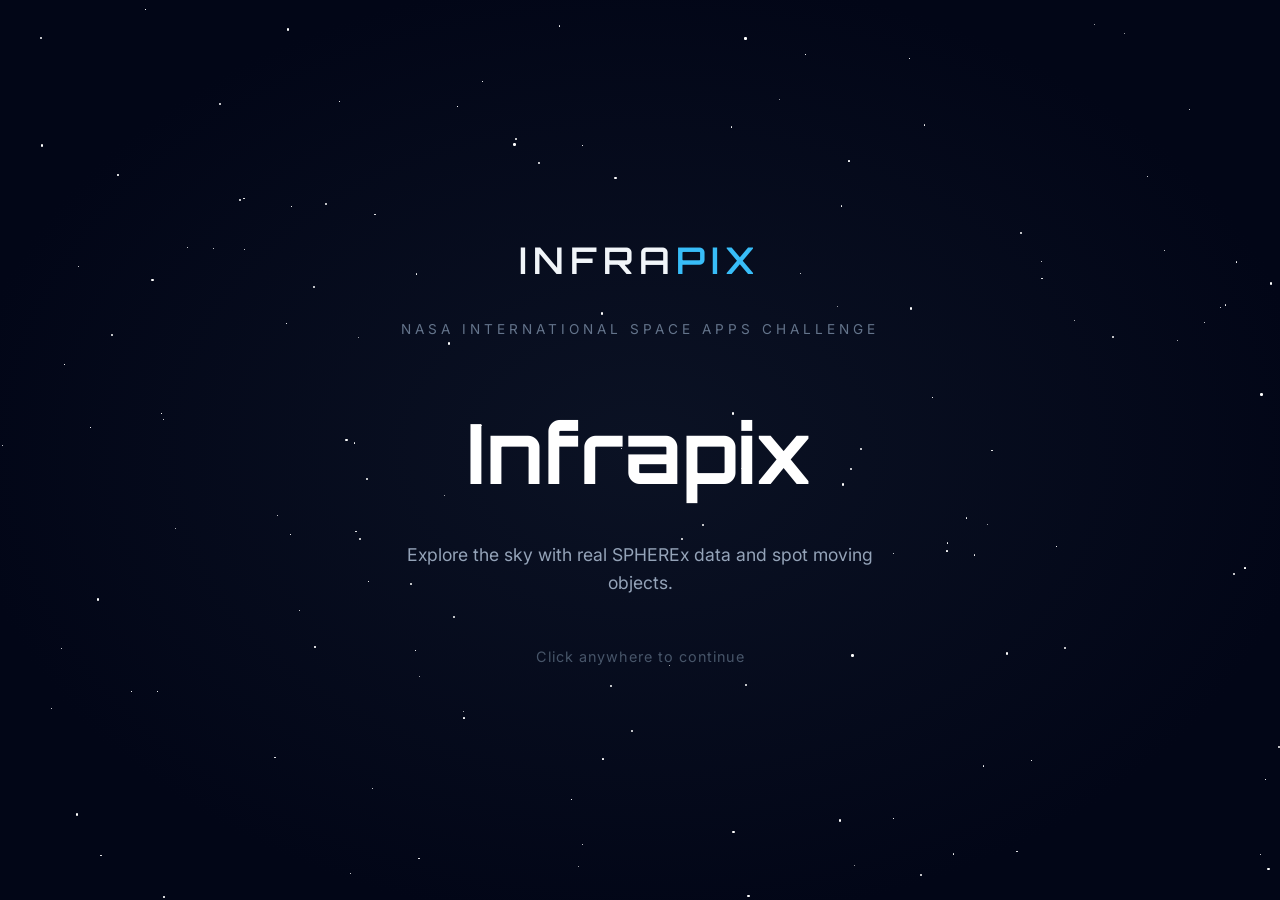
==== commit a28a07d4: "short note about what you changed" ====
--- a/static/index.html
+++ b/static/index.html
@@ -82,7 +82,8 @@
 .member{text-align:center;padding:1.35rem .7rem}
 .avatar{position:relative;overflow:hidden;width:112px;height:112px;box-shadow:0 0 0 2px rgba(56,189,248,.45),0 12px 30px -12px rgba(56,189,248,.5);border-radius:50%;background:linear-gradient(135deg,#0ea5e9,#a78bfa);margin:0 auto .75rem;display:flex;align-items:center;justify-content:center;font-size:1.6rem;color:#fff;font-weight:600}
 .avatar img{position:absolute;inset:0;width:100%;height:100%;object-fit:cover;object-position:50% 25%}
-.member h3{font-size:.88rem;color:#fff;font-weight:500}
+.member h3{font-size:.95rem;color:#fff;font-weight:600}
+.bio{margin-top:.55rem;font-size:.8rem;line-height:1.5;color:var(--muted)}
 .impact-stats{display:grid;grid-template-columns:repeat(auto-fit,minmax(150px,1fr));gap:1.1rem}
 .stat{text-align:center;padding:1.4rem .9rem}
 .stat-number{font-family:'Orbitron',sans-serif;font-size:1.7rem;color:var(--primary)}
@@ -222,13 +223,17 @@
 
   <section id="team">
     <h2 class="section-title">Team Infrapix</h2>
-    <p class="section-subtitle">Five people united by space and data.</p>
     <div class="team-grid">
-      <div class="member"><div class="avatar">S<img src="img/team/Saul.png" alt="Saul" loading="lazy" onerror="this.remove()"></div><h3>Saul Chen</h3></div>
-      <div class="member"><div class="avatar">V<img src="img/team/Vicente.png" alt="Vicente" loading="lazy" onerror="this.remove()"></div><h3>Vicente Gonzalez</h3></div>
-      <div class="member"><div class="avatar">A<img src="img/team/Allison.png" alt="Allison" loading="lazy" onerror="this.remove()"></div><h3>Allison Ren</h3></div>
-      <div class="member"><div class="avatar">E<img src="img/team/Emma.png" alt="Emma" loading="lazy" onerror="this.remove()"></div><h3>Emma Dojc</h3></div>
-      <div class="member"><div class="avatar">M<img src="img/team/Marcelo.png" alt="Marcelo" loading="lazy" onerror="this.remove()"></div><h3>Marcelo Villegas</h3></div>
+      <div class="member"><div class="avatar">S<img src="img/team/Saul.png" alt="Saul" loading="lazy" onerror="this.remove()"></div><h3>Saul Chen</h3>
+        <p class="bio">Write a short description of Saul here.</p></div>
+      <div class="member"><div class="avatar">V<img src="img/team/Vicente.png" alt="Vicente" loading="lazy" onerror="this.remove()"></div><h3>Vicente Gonzalez</h3>
+        <p class="bio">Write a short description of Vicente here.</p></div>
+      <div class="member"><div class="avatar">A<img src="img/team/Allison.png" alt="Allison" loading="lazy" onerror="this.remove()"></div><h3>Allison Ren</h3>
+        <p class="bio">Write a short description of Allison here.</p></div>
+      <div class="member"><div class="avatar">E<img src="img/team/Emma.png" alt="Emma" loading="lazy" onerror="this.remove()"></div><h3>Emma Dojc</h3>
+        <p class="bio">Write a short description of Emma here.</p></div>
+      <div class="member"><div class="avatar">M<img src="img/team/Marcelo.png" alt="Marcelo" loading="lazy" onerror="this.remove()"></div><h3>Marcelo Villegas</h3>
+        <p class="bio">Write a short description of Marcelo here.</p></div>
     </div>
   </section>
 
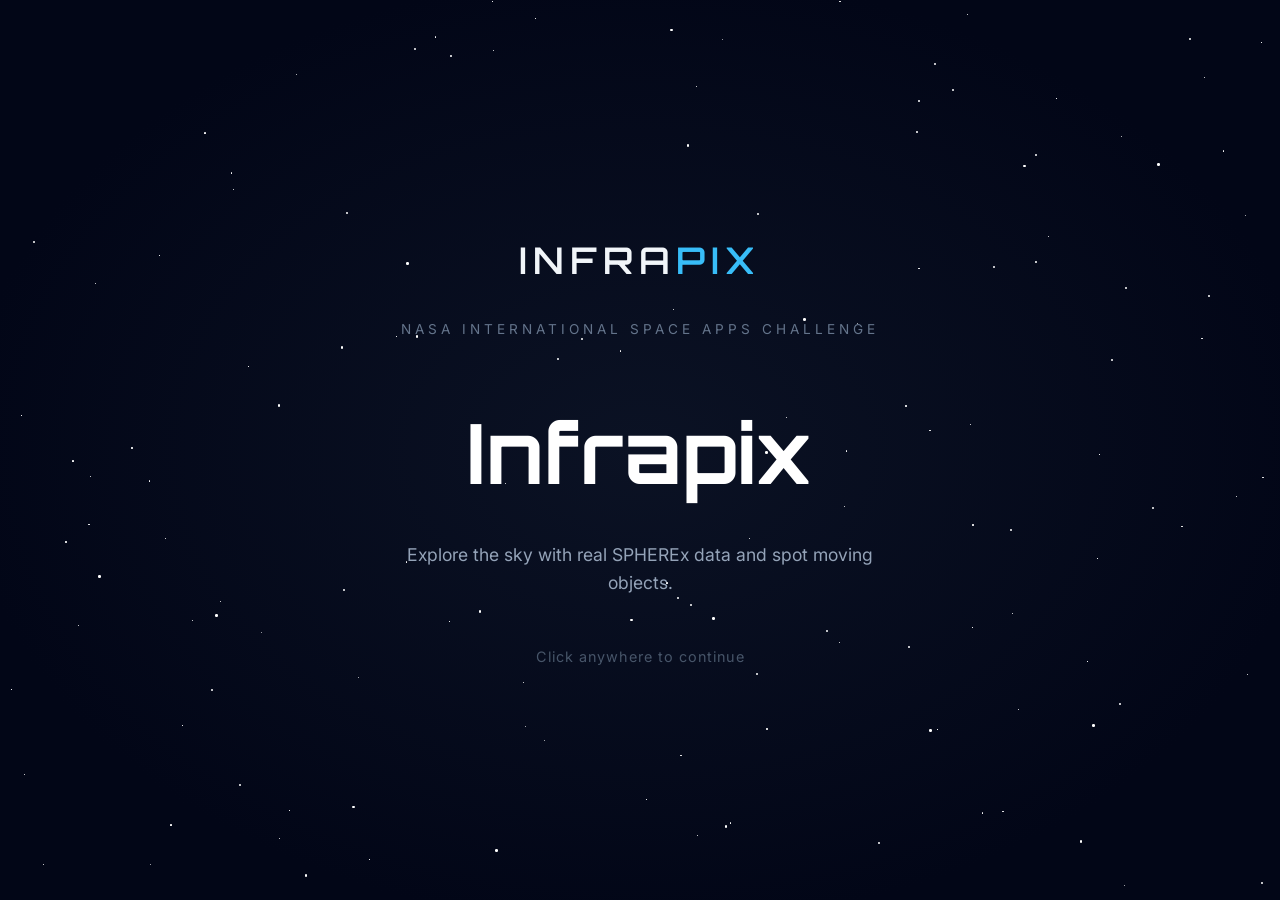
==== commit 1fa7bf9d: "Remove emojis from challenge cards" ====
--- a/static/index.html
+++ b/static/index.html
@@ -195,9 +195,9 @@
     <h2 class="section-title">The Challenge</h2>
     <p class="section-subtitle">SPHEREx maps the whole sky every six months in 102 bands of near-infrared light.</p>
     <div class="cards">
-      <div class="card"><div class="card-icon">🌌</div><h3>Over a billion objects</h3><p>Stars, asteroids, comets, brown dwarfs and galaxies. Many move between observations.</p></div>
-      <div class="card"><div class="card-icon">👁️</div><h3>Comparing over time</h3><p>Objects like Pluto were discovered by comparing images taken at different times.</p></div>
-      <div class="card"><div class="card-icon">👥</div><h3>Citizen science</h3><p>A public tool is needed so anyone can explore SPHEREx.</p></div>
+      <div class="card"><h3>Over a billion objects</h3><p>Stars, asteroids, comets, brown dwarfs and galaxies. Many move between observations.</p></div>
+      <div class="card"><h3>Comparing over time</h3><p>Objects like Pluto were discovered by comparing images taken at different times.</p></div>
+      <div class="card"><h3>Citizen science</h3><p>A public tool is needed so anyone can explore SPHEREx.</p></div>
     </div>
   </section>
 
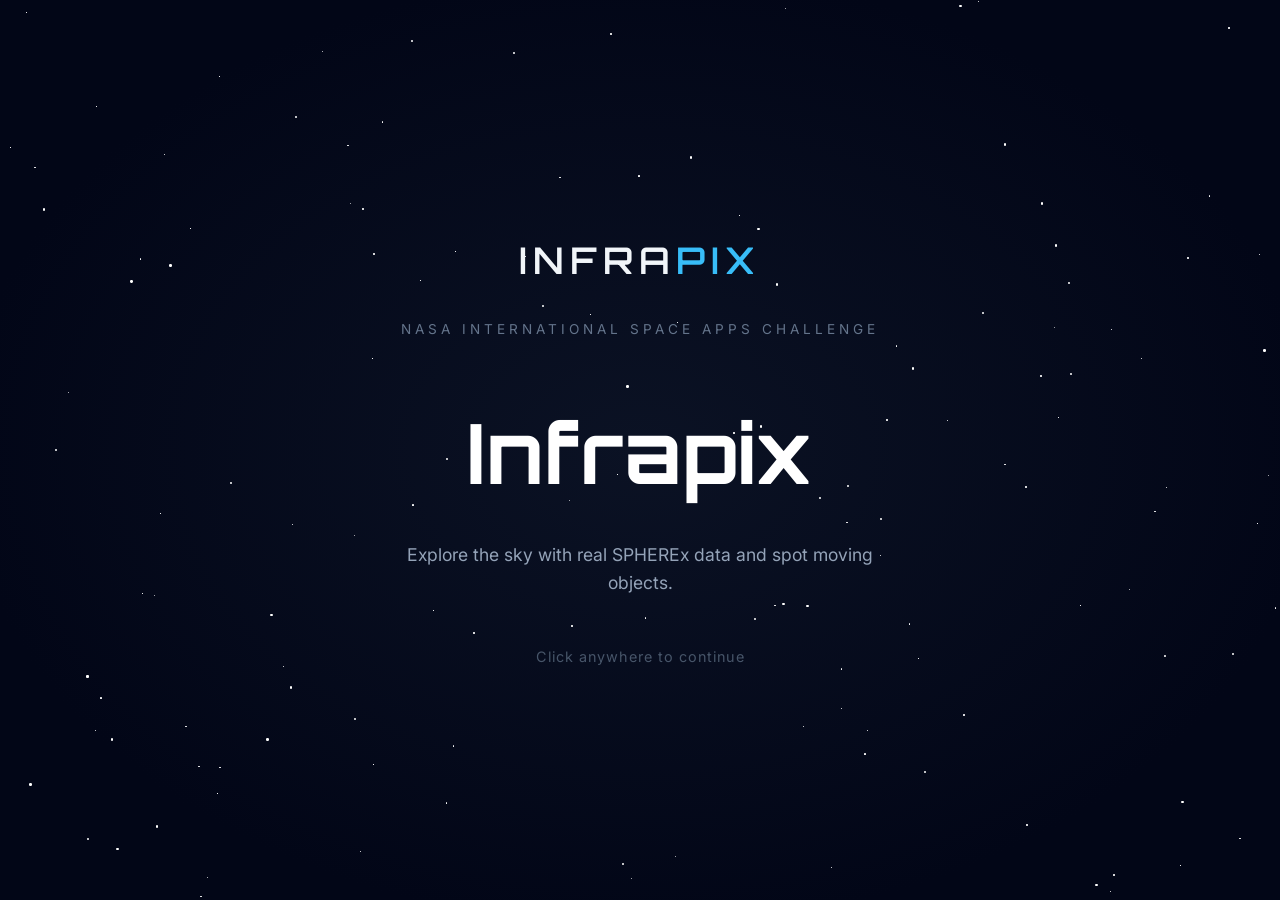
==== commit 91196557: "Remove emojis and team descriptions" ====
--- a/static/index.html
+++ b/static/index.html
@@ -224,16 +224,11 @@
   <section id="team">
     <h2 class="section-title">Team Infrapix</h2>
     <div class="team-grid">
-      <div class="member"><div class="avatar">S<img src="img/team/Saul.png" alt="Saul" loading="lazy" onerror="this.remove()"></div><h3>Saul Chen</h3>
-        <p class="bio">Write a short description of Saul here.</p></div>
-      <div class="member"><div class="avatar">V<img src="img/team/Vicente.png" alt="Vicente" loading="lazy" onerror="this.remove()"></div><h3>Vicente Gonzalez</h3>
-        <p class="bio">Write a short description of Vicente here.</p></div>
-      <div class="member"><div class="avatar">A<img src="img/team/Allison.png" alt="Allison" loading="lazy" onerror="this.remove()"></div><h3>Allison Ren</h3>
-        <p class="bio">Write a short description of Allison here.</p></div>
-      <div class="member"><div class="avatar">E<img src="img/team/Emma.png" alt="Emma" loading="lazy" onerror="this.remove()"></div><h3>Emma Dojc</h3>
-        <p class="bio">Write a short description of Emma here.</p></div>
-      <div class="member"><div class="avatar">M<img src="img/team/Marcelo.png" alt="Marcelo" loading="lazy" onerror="this.remove()"></div><h3>Marcelo Villegas</h3>
-        <p class="bio">Write a short description of Marcelo here.</p></div>
+      <div class="member"><div class="avatar">S<img src="img/team/Saul.png" alt="Saul" loading="lazy" onerror="this.remove()"></div><h3>Saul Chen</h3></div>
+      <div class="member"><div class="avatar">V<img src="img/team/Vicente.png" alt="Vicente" loading="lazy" onerror="this.remove()"></div><h3>Vicente Gonzalez</h3></div>
+      <div class="member"><div class="avatar">A<img src="img/team/Allison.png" alt="Allison" loading="lazy" onerror="this.remove()"></div><h3>Allison Ren</h3></div>
+      <div class="member"><div class="avatar">E<img src="img/team/Emma.png" alt="Emma" loading="lazy" onerror="this.remove()"></div><h3>Emma Dojc</h3></div>
+      <div class="member"><div class="avatar">M<img src="img/team/Marcelo.png" alt="Marcelo" loading="lazy" onerror="this.remove()"></div><h3>Marcelo Villegas</h3></div>
     </div>
   </section>
 
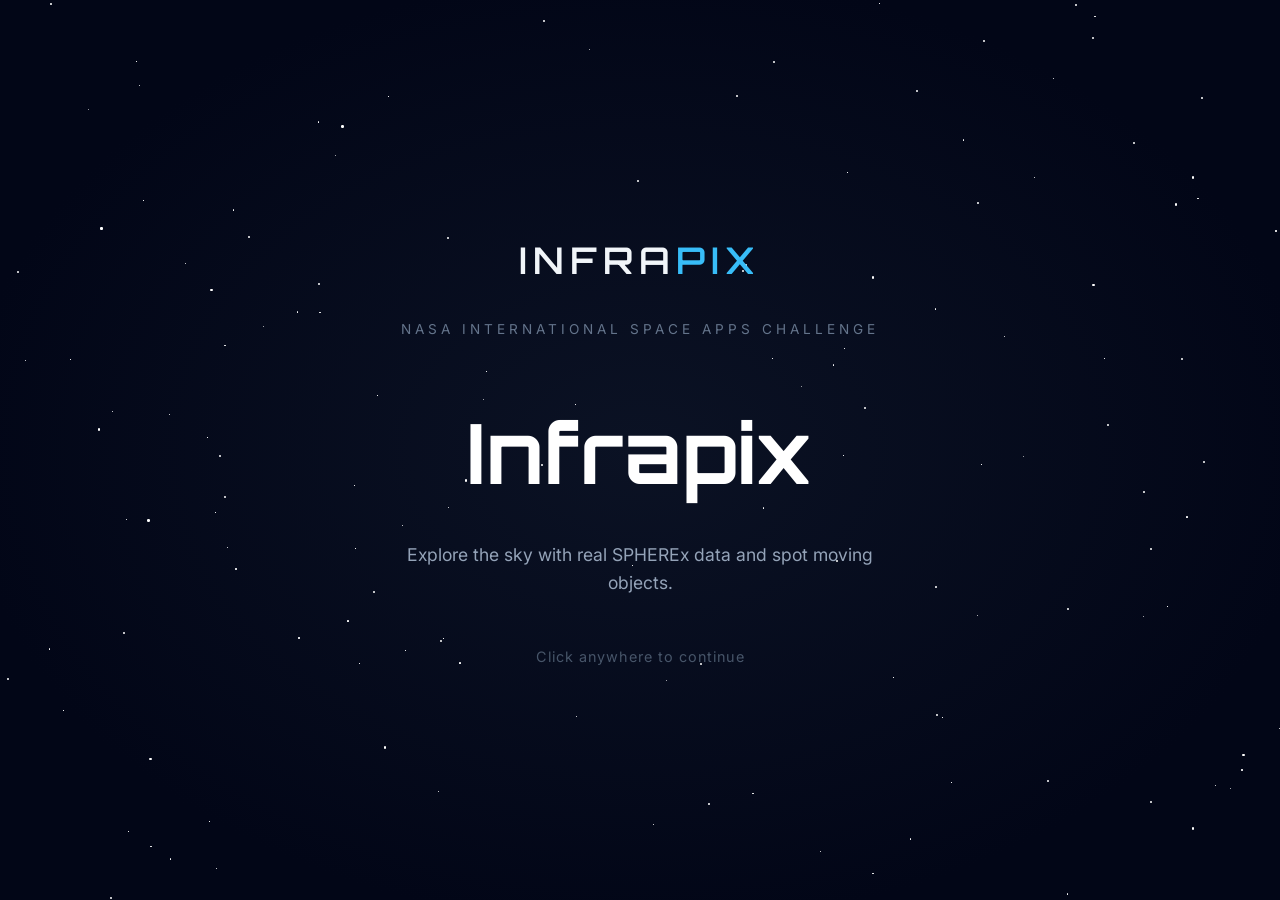
==== commit 98a428a2: "Shorter goal text" ====
--- a/static/index.html
+++ b/static/index.html
@@ -57,6 +57,7 @@
 section.wide{max-width:1560px;padding-left:1rem;padding-right:1rem}
 .section-title{font-family:'Orbitron',sans-serif;font-size:clamp(1.6rem,4vw,2.1rem);margin-bottom:.9rem;text-align:center}
 .section-subtitle{text-align:center;color:var(--muted);max-width:660px;margin:0 auto 2rem;font-size:1.05rem}
+.section-subtitle.goal-text{max-width:700px;line-height:1.7}
 .tool-container{background:var(--card);border:1px solid var(--border);border-radius:1.3rem;padding:1.2rem}
 .presets{display:flex;gap:.6rem;flex-wrap:wrap;justify-content:center;margin-bottom:1rem}
 .help{color:var(--muted);font-size:.86rem;text-align:center;max-width:760px;margin:0 auto 1rem}
@@ -174,6 +175,7 @@
     <ul class="nav-links">
       <li><a href="#explorer" onclick="xpShow();return false">Explorer</a></li>
       <li><a href="#challenge">The Challenge</a></li>
+      <li><a href="#goal">Our goal</a></li>
       <li><a href="#how-it-works">How it works</a></li>
       <li><a href="#team">Team</a></li>
     </ul>
@@ -199,6 +201,11 @@
       <div class="card"><h3>Comparing over time</h3><p>Objects like Pluto were discovered by comparing images taken at different times.</p></div>
       <div class="card"><h3>Citizen science</h3><p>A public tool is needed so anyone can explore SPHEREx.</p></div>
     </div>
+  </section>
+
+  <section id="goal">
+    <h2 class="section-title">Our goal</h2>
+    <p class="section-subtitle goal-text">Infrapix makes NASA's SPHEREx data simple to explore. With an interactive 3D map and a blink comparator for spotting moving objects, anyone can browse real infrared images of the sky, learn what they are seeing, and take part in citizen science. Our goal is to bring professional astronomy within everyone's reach.</p>
   </section>
 
   <section id="how-it-works">
